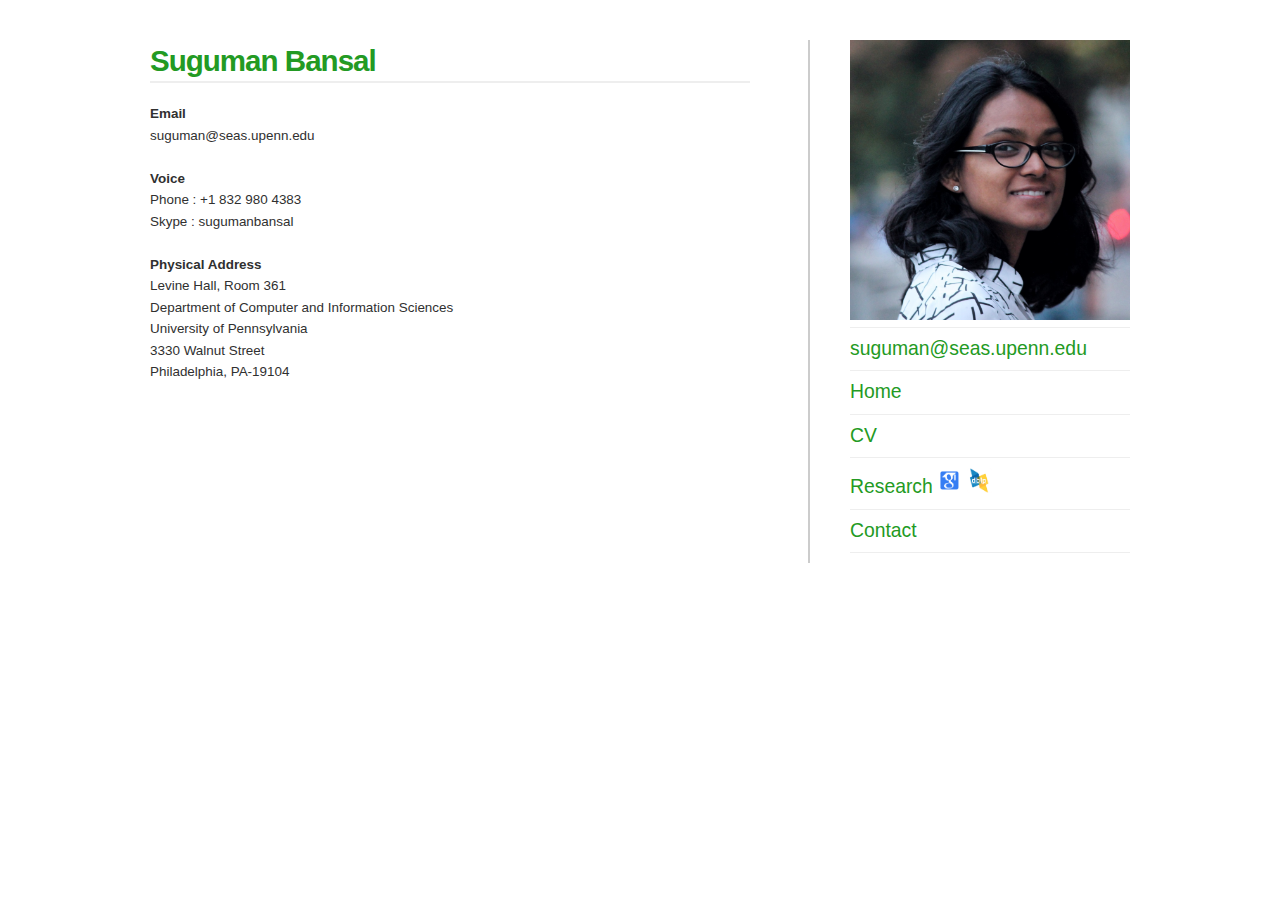
==== contact.html @ f1e8727f "Update contact.html" ====
<!DOCTYPE html PUBLIC "-//W3C//DTD XHTML 2.0 Strict//EN" "http://www.w3.org/TR/xhtml1/DTD/xhtml1-strict.dtd">
<html xmlns="http://www.w3.org/1999/xhtml" lang="en" xml:lang="en">
<head>
	<meta http-equiv="content-type" content="text/html; charset=utf-8" />
	<meta name="description" content="Your description goes here" />
	<meta name="keywords" content="your,keywords,goes,here" />
	<meta name="author" content="Your Name" />
	<link rel="stylesheet" type="text/css" href="basic-profile.css" title="Basic Profile" media="all" />
	<script>
  (function(i,s,o,g,r,a,m){i['GoogleAnalyticsObject']=r;i[r]=i[r]||function(){
  (i[r].q=i[r].q||[]).push(arguments)},i[r].l=1*new Date();a=s.createElement(o),
  m=s.getElementsByTagName(o)[0];a.async=1;a.src=g;m.parentNode.insertBefore(a,m)
  })(window,document,'script','//www.google-analytics.com/analytics.js','ga');

  ga('create', 'UA-69118665-1', 'auto');
  ga('send', 'pageview');

    </script>
	<title>Suguman Bansal</title>
</head>

<body>


<div id="wrap">

    <!--Sidebar code comes here-->
    
	<div id="sidebar">

		<!--<a href="index.html"><img src="images/image1.jpg" width="280" height="280" alt="Sample logotype" /></a>-->
		<a href="index.html"><img src="image1.jpg" width="280" height="280" alt="Image" /></a>
		<!--<h1><a href="index.html">Suguman Bansal</a></h1>-->
		<!--<p class="slogan">Graduate Student, Dept. of Computer Science, Rice University</p>
		-->

		
<ul>
<li><a href="mailto:suguman@seas.upenn.edu">suguman@seas.upenn.edu</a> </li>
<li><a href="index.html">Home</a> </li><!--<br />The front page...</li>-->
<li><a href="cv.pdf">CV</a></li>
<li><a href="research.html">Research</a> <a href="https://scholar.google.fi/citations?user=bd9Rk1MAAAAJ&hl=en"><img src="GoogleScholar.png" width="25" height="25" alt="Google Scholar"></a> <a href="https://dblp.org/pers/hd/b/Bansal:Suguman"><img src="dblp_logo.png" width="25" height="25" alt="DBLP"></a>
<!--<li><a href="">Blogs</a></li>-->
<li><a href="contact.html">Contact</a></li>

</ul>

	</div>

    <!-- Main body fits here-->
    
	<div id="content">
		<h2><a href="index.html">Suguman Bansal</a></h2>
        
    
        <b>Email</b> <br>suguman@seas.upenn.edu <br><br> 
  
        <b>Voice</b> <br>
         Phone : +1 832 980 4383 <br> 
         Skype : sugumanbansal <br><br>
  
<!--        <b>Mailing Address</b> <br>
        Department of Computer Science <br>
        Rice University <br> 
        MS-132, P.O. Box 1892 <br> 
        Houston, TX 77251-1892 <br><br>
 -->
        <b>Physical Address </b> <br>
        Levine Hall, Room 361 <br>
        Department of Computer and Information Sciences <br>
        University of Pennsylvania <br> 
        3330 Walnut Street  <br> 
        Philadelphia, PA-19104<br>
        
        

   </div>
		<!--<h3>News</h3>
		<p class="timestamp">September 11th, 2012<br />
		Tags: <a href="#">Sample</a>, <a href="#">tag</a>, <a href="#">list</a><br />
		Author: <a href="#">Andreas</a></p>
		<p>If you have any comments, questions, bug reports or suggestions regarding this template, or if you plan to customize this template into a new public theme for any CMS/Blog and want your version linked from my site, then you are very welcome to contact me through my website. <a href="#">Read more...</a></p>
		
		<p class="credits">&copy; 2012 Your Name<br />
		Template design by <a href="http://andreasviklund.com/">Andreas Viklund</a> / Best hosted at <a href="https://www.svenskadomaner.se/?ref=mall&amp;ling=en" title="Svenska Domäner AB">www.svenskadomaner.se</a></p>
		-->
	</div>
</div>
	
	<!-- Default Statcounter code for Personal Website http://www.sugumanbansal.com
-->
<script type="text/javascript">
var sc_project=12459225; 
var sc_invisible=1; 
var sc_security="db362056"; 
var sc_https=1; 
</script>
<script type="text/javascript"
src="https://www.statcounter.com/counter/counter.js" async></script>
<noscript><div class="statcounter"><a title="Web Analytics"
href="https://statcounter.com/" target="_blank"><img class="statcounter"
src="https://c.statcounter.com/12459225/0/db362056/1/" alt="Web
Analytics"></a></div></noscript>
<!-- End of Statcounter Code -->
	
</body>
</html>
---- basic-profile.css ----
/*
Original design: Basic Profile (v2.0 - Sep 11, 2012) - A free xhtml/css website template by Andreas Viklund.
For more information, see http://andreasviklund.com/templates/basic-profile/
*/

*{margin:0; padding:0;}
body {background:#fff url(background.jpg) top center no-repeat; color:#303030; font:84% Arial,Helvetica,sans-serif; line-height:1.6em;}
a {color:#239a23; text-decoration:none;}
a:hover {text-decoration:underline;}
p,ul,ol,dl {margin:0 0 30px 0;}
h1 {color:#888; font-size:3.2em; line-height:1.1em; letter-spacing:-3px; margin:20px 0 0 0;}
h1 a {color:#239a23; text-transform:none;}
h2 {font-size:2.2em; color:#333; margin:0 0 20px; letter-spacing:-1px; border-bottom:2px solid #eee;}
h3 {font-size:1.8em; margin:10px 0 15px 0; letter-spacing:-1px; border-bottom:2px solid #eee;}
h1,h2,h3 {font-weight:700; line-height:1.4em;}
#wrap {color:#303030; margin:40px auto; padding:0; width:980px;}
#content {text-align:left; width:600px; padding-right:40px;}
#sidebar {float:right; width:280px; padding-left:40px; border-left:2px solid #ccc; }
#sidebar ul {list-style:none; margin:0; padding:10px 0 0 0; border-top:1px solid #eee;}
#sidebar li {list-style:none; font-size:1.2em; margin:0 0 10px; padding:0 0 10px 0; color:#888; border-bottom:1px solid #eee;}
#sidebar li a {font-size:1.2em;}
#sidebar h2 {font-size: 1.4em;}
.slogan {color:#888; font-size:1.4em; font-weight:700; margin:0 0 20px 0; letter-spacing:-1px;}
.readmore {text-align:right; margin:0 20px 30px 0;}
.timestamp {font-weight:700; color:#888; text-align:left; padding:0 10px 0 0;}
.timestamp a {font-weight:normal;}
.credits {display:block; clear:left; font-size:0.9em; color:#aaa; margin:20px 0;}
.credits a {color:#888;}
.clear {clear:both;}
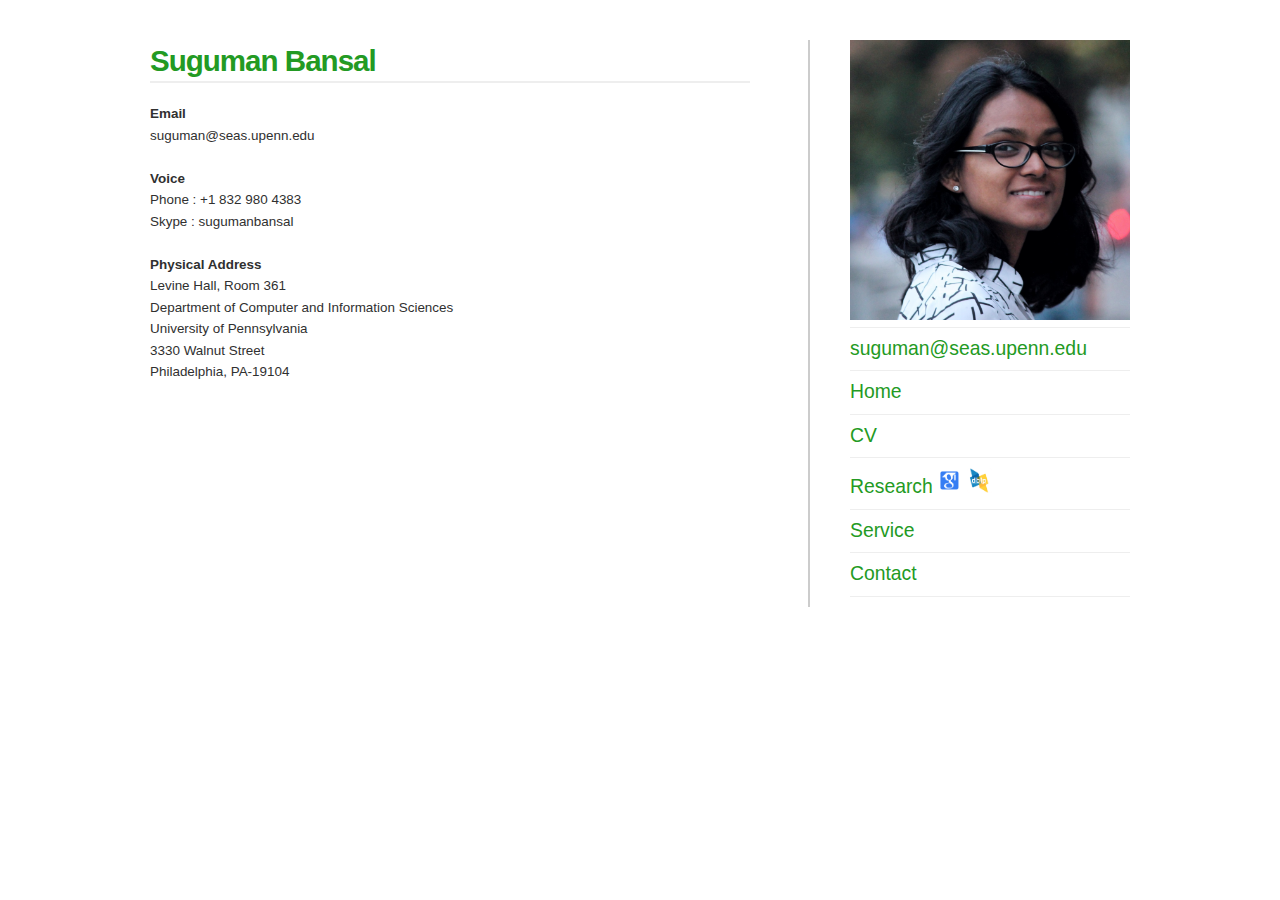
==== commit 731fe0b9: "Update contact.html" ====
--- a/contact.html
+++ b/contact.html
@@ -40,7 +40,7 @@
 <li><a href="index.html">Home</a> </li><!--<br />The front page...</li>-->
 <li><a href="cv.pdf">CV</a></li>
 <li><a href="research.html">Research</a> <a href="https://scholar.google.fi/citations?user=bd9Rk1MAAAAJ&hl=en"><img src="GoogleScholar.png" width="25" height="25" alt="Google Scholar"></a> <a href="https://dblp.org/pers/hd/b/Bansal:Suguman"><img src="dblp_logo.png" width="25" height="25" alt="DBLP"></a>
-<!--<li><a href="">Blogs</a></li>-->
+<li><a href="service.html">Service</a></li>
 <li><a href="contact.html">Contact</a></li>
 
 </ul>
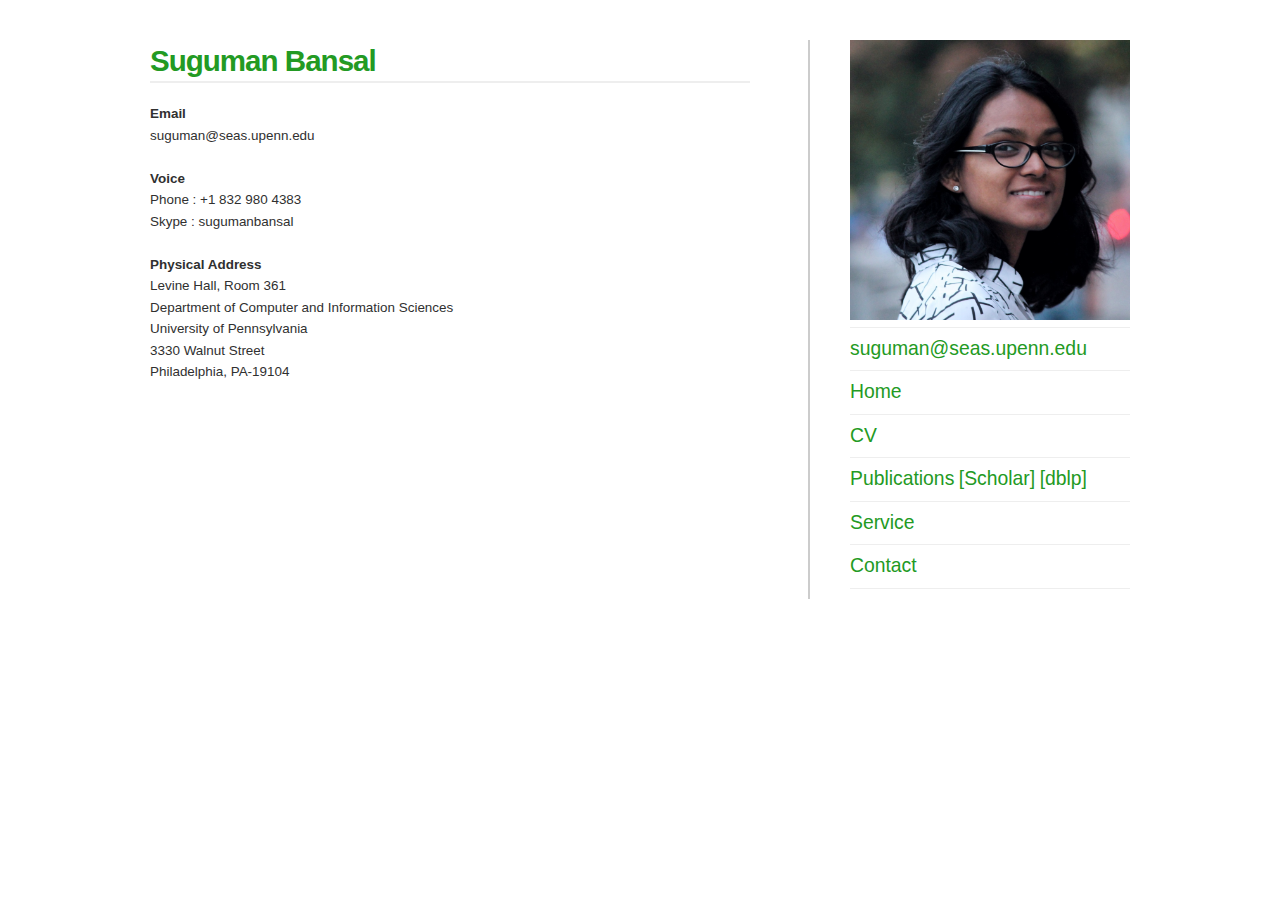
==== commit 08085b5e: "Update contact.html" ====
--- a/contact.html
+++ b/contact.html
@@ -39,7 +39,8 @@
 <li><a href="mailto:suguman@seas.upenn.edu">suguman@seas.upenn.edu</a> </li>
 <li><a href="index.html">Home</a> </li><!--<br />The front page...</li>-->
 <li><a href="cv.pdf">CV</a></li>
-<li><a href="research.html">Research</a> <a href="https://scholar.google.fi/citations?user=bd9Rk1MAAAAJ&hl=en"><img src="GoogleScholar.png" width="25" height="25" alt="Google Scholar"></a> <a href="https://dblp.org/pers/hd/b/Bansal:Suguman"><img src="dblp_logo.png" width="25" height="25" alt="DBLP"></a>
+<!--<li><a href="research.html">Research</a> <a href="https://scholar.google.fi/citations?user=bd9Rk1MAAAAJ&hl=en"><img src="GoogleScholar.png" width="25" height="25" alt="Google Scholar"></a> <a href="https://dblp.org/pers/hd/b/Bansal:Suguman"><img src="dblp_logo.png" width="25" height="25" alt="DBLP"></a>-->
+<li><a href="research.html">Publications</a> <a href="https://scholar.google.fi/citations?user=bd9Rk1MAAAAJ&hl=en">[Scholar]</a>  <a href="https://dblp.org/pers/hd/b/Bansal:Suguman">[dblp]</a></li>
 <li><a href="service.html">Service</a></li>
 <li><a href="contact.html">Contact</a></li>
 
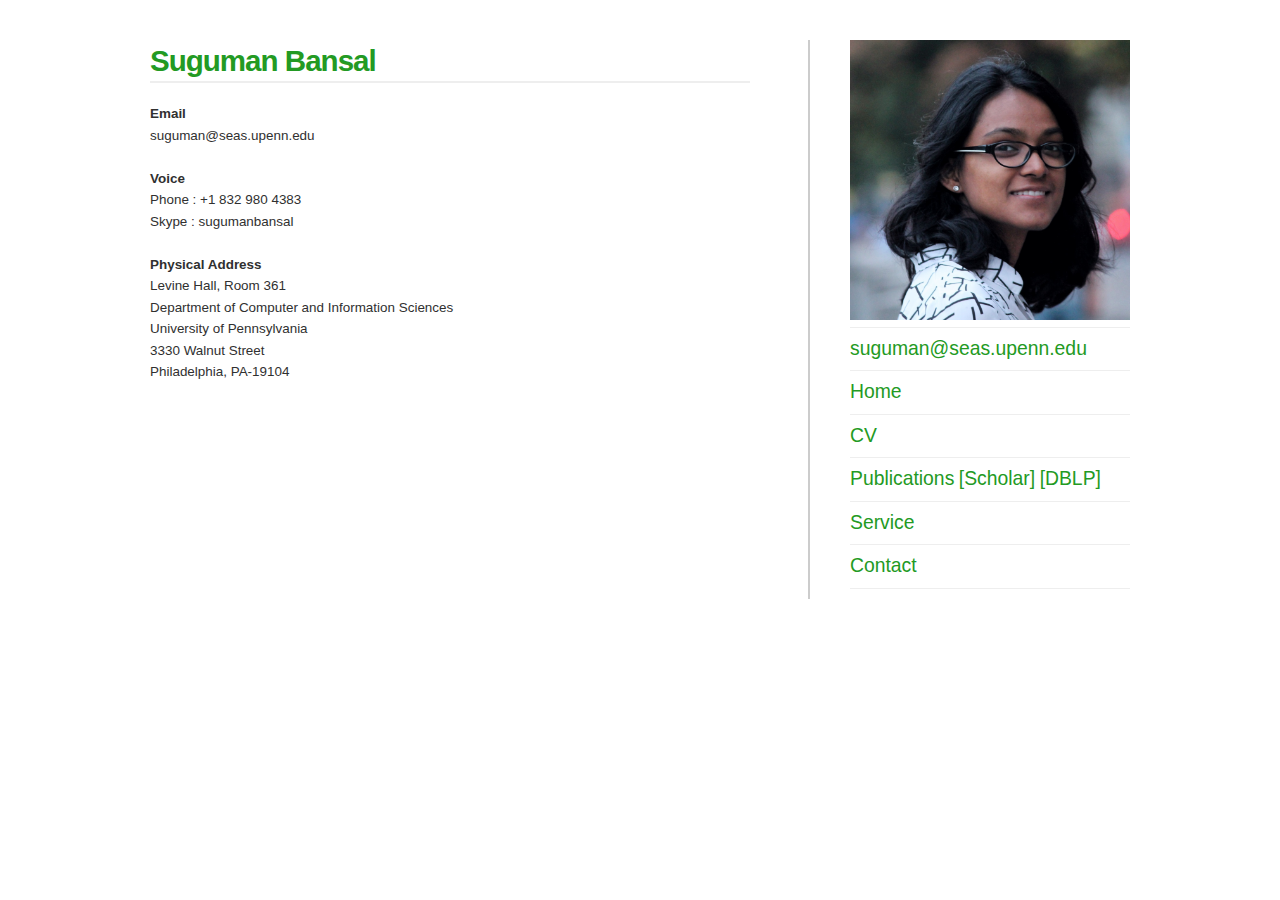
==== commit 345f372d: "Update contact.html" ====
--- a/contact.html
+++ b/contact.html
@@ -40,7 +40,7 @@
 <li><a href="index.html">Home</a> </li><!--<br />The front page...</li>-->
 <li><a href="cv.pdf">CV</a></li>
 <!--<li><a href="research.html">Research</a> <a href="https://scholar.google.fi/citations?user=bd9Rk1MAAAAJ&hl=en"><img src="GoogleScholar.png" width="25" height="25" alt="Google Scholar"></a> <a href="https://dblp.org/pers/hd/b/Bansal:Suguman"><img src="dblp_logo.png" width="25" height="25" alt="DBLP"></a>-->
-<li><a href="research.html">Publications</a> <a href="https://scholar.google.fi/citations?user=bd9Rk1MAAAAJ&hl=en">[Scholar]</a>  <a href="https://dblp.org/pers/hd/b/Bansal:Suguman">[dblp]</a></li>
+<li><a href="research.html">Publications</a> <a href="https://scholar.google.fi/citations?user=bd9Rk1MAAAAJ&hl=en">[Scholar]</a>  <a href="https://dblp.org/pers/hd/b/Bansal:Suguman">[DBLP]</a></li>
 <li><a href="service.html">Service</a></li>
 <li><a href="contact.html">Contact</a></li>
 
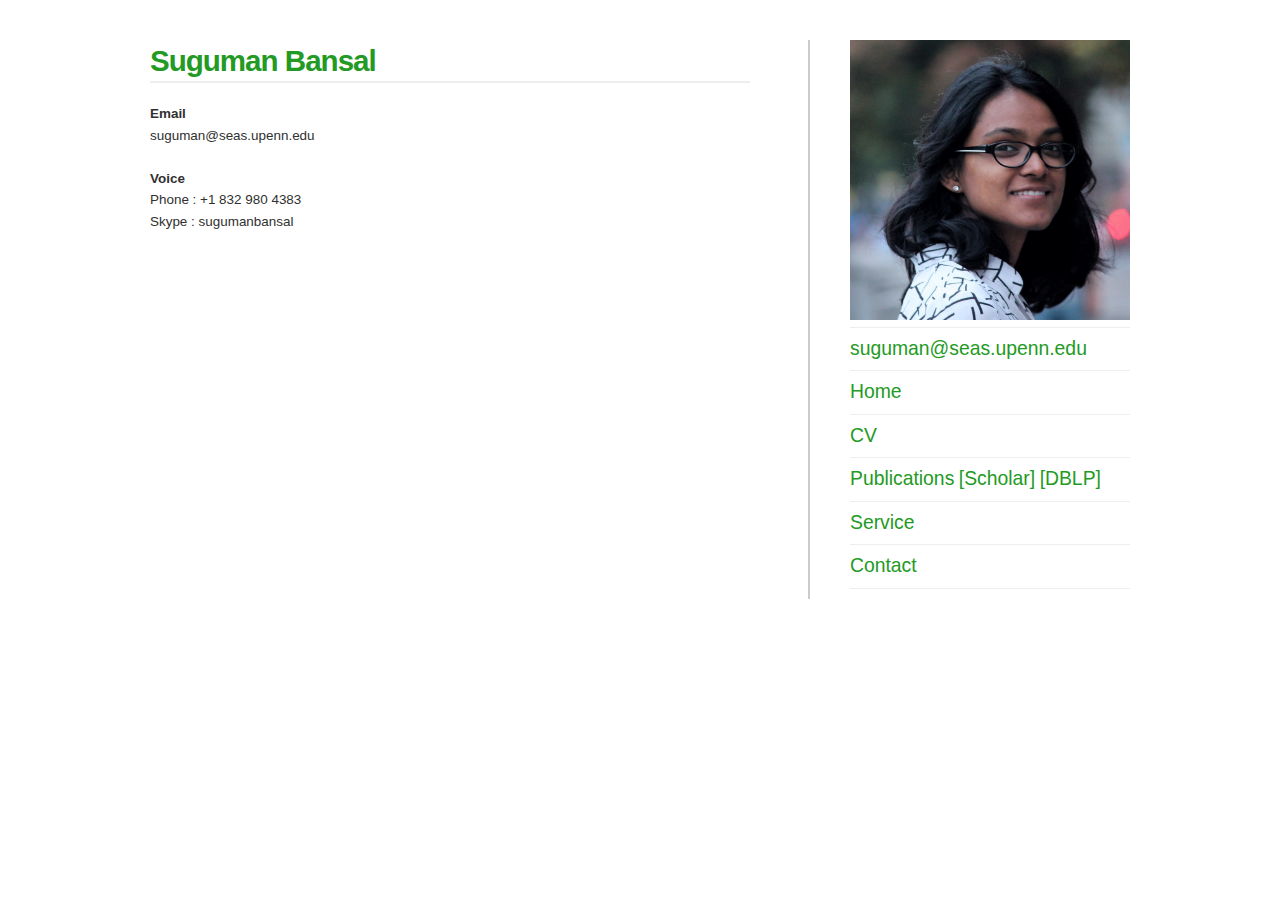
==== commit 1b1f3545: "Update contact.html" ====
--- a/contact.html
+++ b/contact.html
@@ -65,14 +65,13 @@
         Rice University <br> 
         MS-132, P.O. Box 1892 <br> 
         Houston, TX 77251-1892 <br><br>
- -->
         <b>Physical Address </b> <br>
         Levine Hall, Room 361 <br>
         Department of Computer and Information Sciences <br>
         University of Pennsylvania <br> 
         3330 Walnut Street  <br> 
         Philadelphia, PA-19104<br>
-        
+ -->        
         
 
    </div>
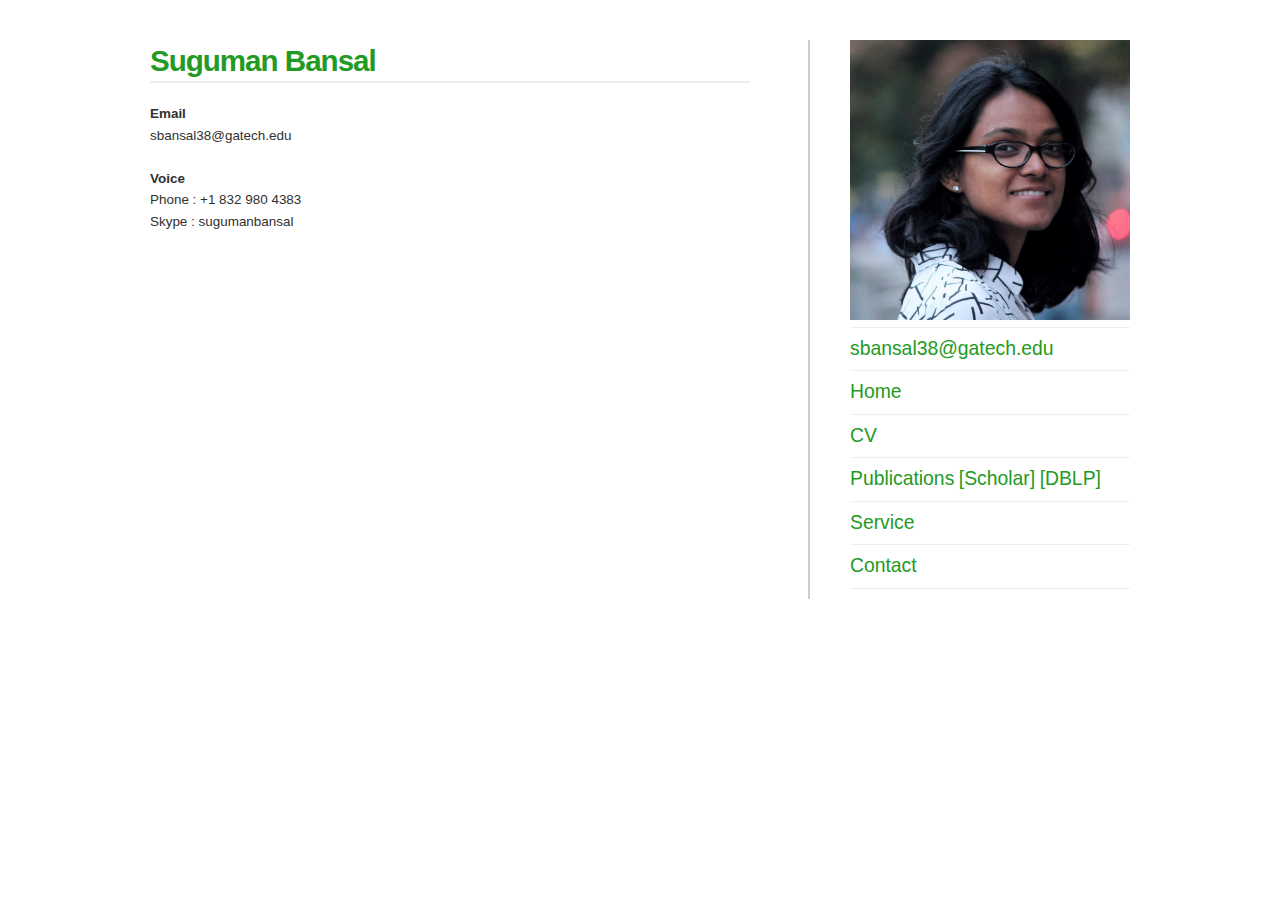
==== commit 04b2b6ef: "Update contact.html" ====
--- a/contact.html
+++ b/contact.html
@@ -36,7 +36,7 @@
 
 		
 <ul>
-<li><a href="mailto:suguman@seas.upenn.edu">suguman@seas.upenn.edu</a> </li>
+<li><a href="mailto:sbansal38@gatech.edu">sbansal38@gatech.edu</a> </li>
 <li><a href="index.html">Home</a> </li><!--<br />The front page...</li>-->
 <li><a href="cv.pdf">CV</a></li>
 <!--<li><a href="research.html">Research</a> <a href="https://scholar.google.fi/citations?user=bd9Rk1MAAAAJ&hl=en"><img src="GoogleScholar.png" width="25" height="25" alt="Google Scholar"></a> <a href="https://dblp.org/pers/hd/b/Bansal:Suguman"><img src="dblp_logo.png" width="25" height="25" alt="DBLP"></a>-->
@@ -54,7 +54,7 @@
 		<h2><a href="index.html">Suguman Bansal</a></h2>
         
     
-        <b>Email</b> <br>suguman@seas.upenn.edu <br><br> 
+        <b>Email</b> <br>sbansal38@gatech.edu <br><br> 
   
         <b>Voice</b> <br>
          Phone : +1 832 980 4383 <br> 
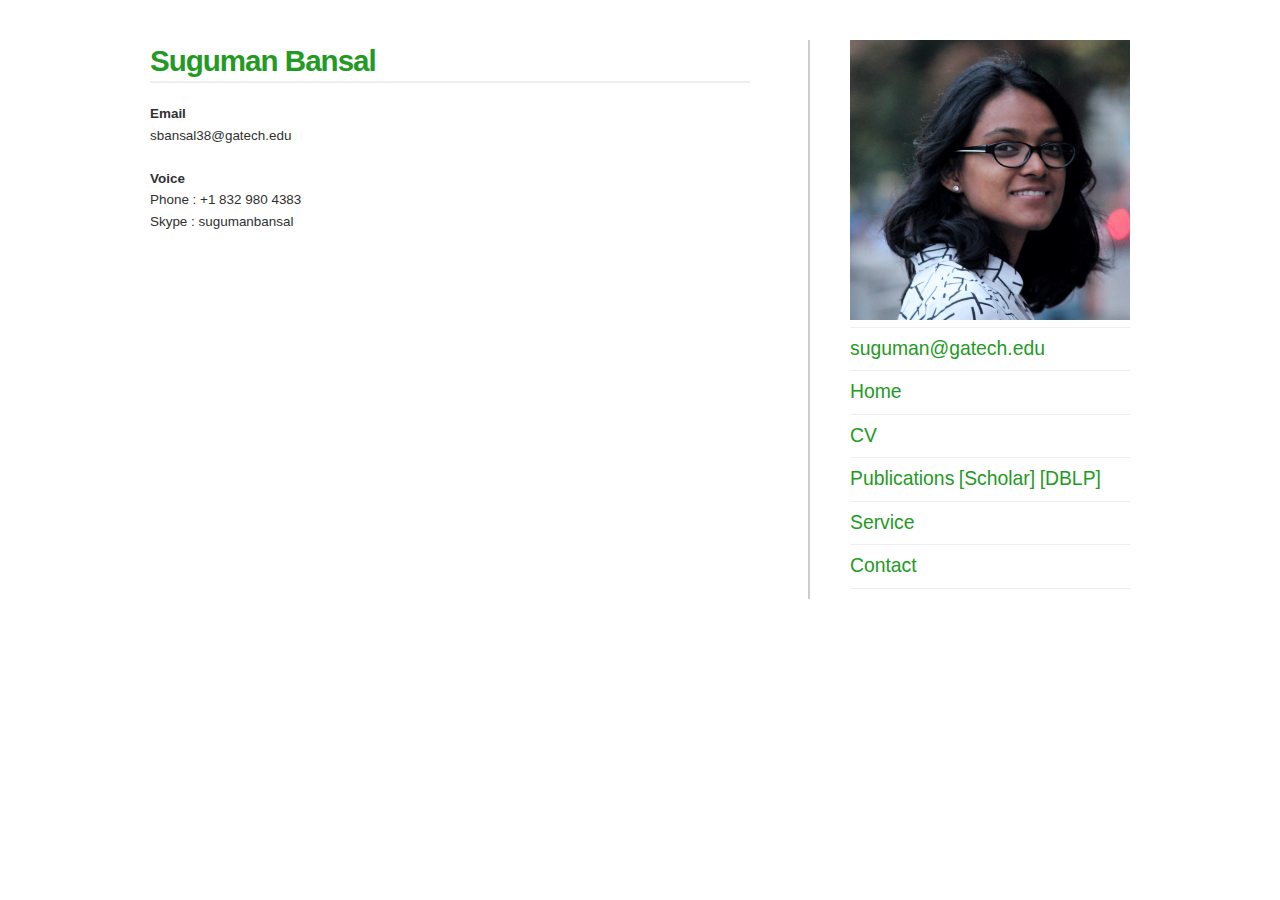
==== commit 7078c7ed: "Update contact.html" ====
--- a/contact.html
+++ b/contact.html
@@ -36,7 +36,7 @@
 
 		
 <ul>
-<li><a href="mailto:sbansal38@gatech.edu">sbansal38@gatech.edu</a> </li>
+<li><a href="mailto:suguman@gatech.edu">suguman@gatech.edu</a> </li>
 <li><a href="index.html">Home</a> </li><!--<br />The front page...</li>-->
 <li><a href="cv.pdf">CV</a></li>
 <!--<li><a href="research.html">Research</a> <a href="https://scholar.google.fi/citations?user=bd9Rk1MAAAAJ&hl=en"><img src="GoogleScholar.png" width="25" height="25" alt="Google Scholar"></a> <a href="https://dblp.org/pers/hd/b/Bansal:Suguman"><img src="dblp_logo.png" width="25" height="25" alt="DBLP"></a>-->
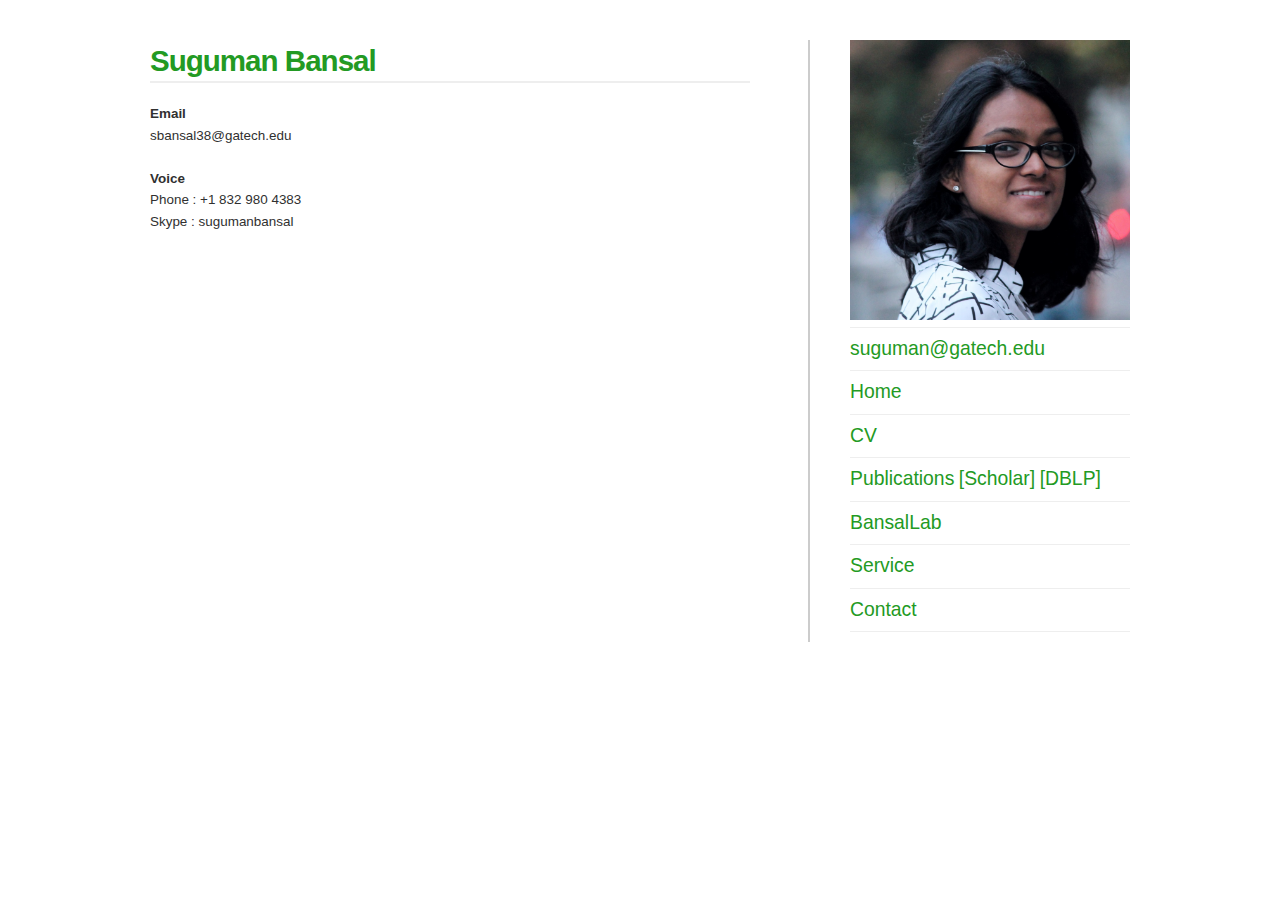
==== commit c451cb7a: "Update contact.html" ====
--- a/contact.html
+++ b/contact.html
@@ -41,6 +41,7 @@
 <li><a href="cv.pdf">CV</a></li>
 <!--<li><a href="research.html">Research</a> <a href="https://scholar.google.fi/citations?user=bd9Rk1MAAAAJ&hl=en"><img src="GoogleScholar.png" width="25" height="25" alt="Google Scholar"></a> <a href="https://dblp.org/pers/hd/b/Bansal:Suguman"><img src="dblp_logo.png" width="25" height="25" alt="DBLP"></a>-->
 <li><a href="research.html">Publications</a> <a href="https://scholar.google.fi/citations?user=bd9Rk1MAAAAJ&hl=en">[Scholar]</a>  <a href="https://dblp.org/pers/hd/b/Bansal:Suguman">[DBLP]</a></li>
+<li><a href="group.html">BansalLab</a></li>
 <li><a href="service.html">Service</a></li>
 <li><a href="contact.html">Contact</a></li>
 
